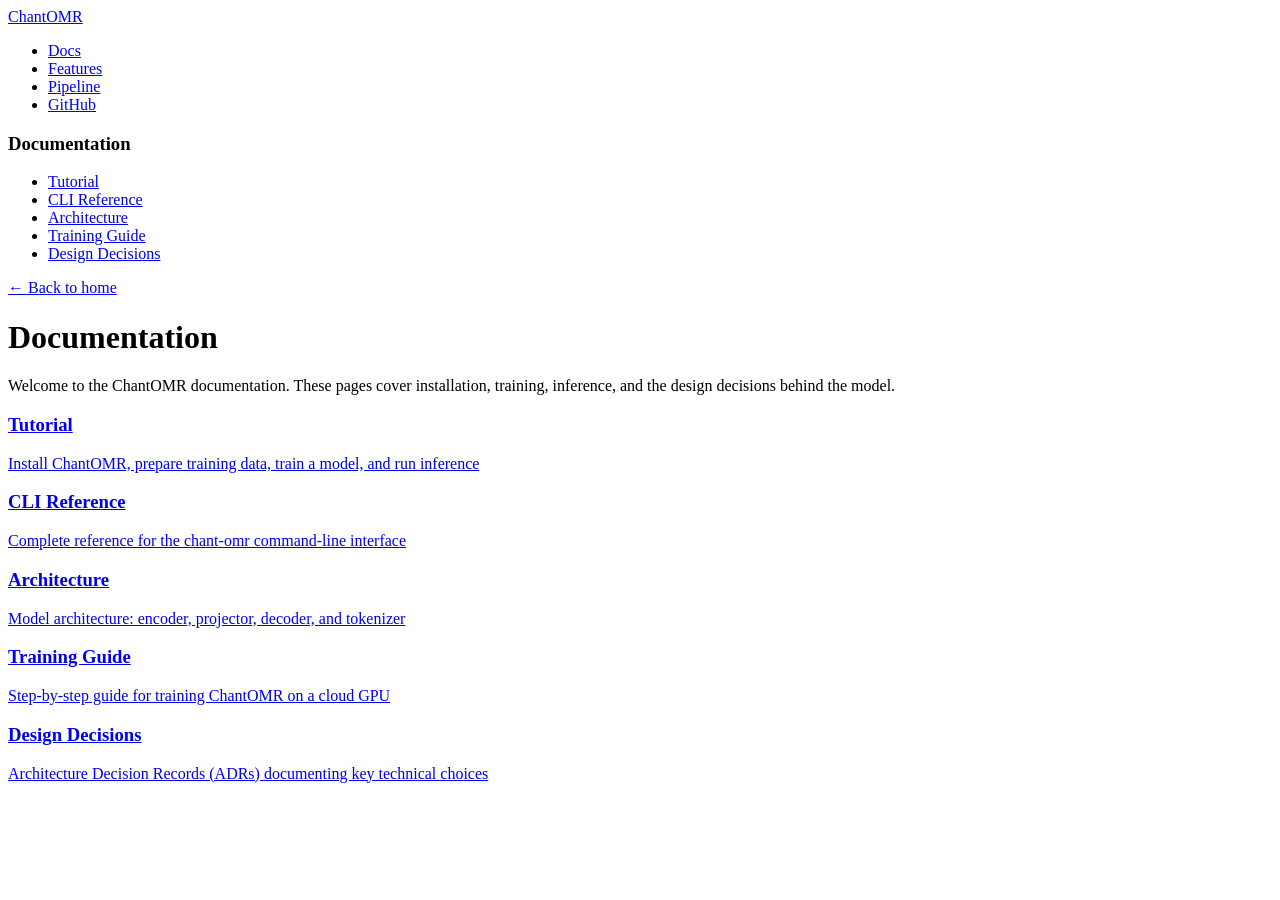
==== docs/docs/index.html @ a0e8e3df "Add GitHub Pages website with Hugo + parchment-scholarly theme Landing page: hero, 6 feature cards, " ====
<!doctype html><html lang=en><head><meta charset=utf-8><meta name=viewport content="width=device-width,initial-scale=1"><title>Documentation — ChantOMR</title><meta name=description content="End-to-end Optical Music Recognition for Gregorian chant square notation"><link rel=preconnect href=https://fonts.googleapis.com><link rel=preconnect href=https://fonts.gstatic.com crossorigin><link href="https://fonts.googleapis.com/css2?family=Playfair+Display:ital,wght@0,400;0,700;1,400&family=Inter:wght@400;500;600&display=swap" rel=stylesheet><link rel=stylesheet href=/chant-omr/css/style.css></head><body><nav class=site-nav><div class=nav-inner><a href=/ class=nav-brand>ChantOMR</a><ul class=nav-links><li><a href=/chant-omr/docs/>Docs</a></li><li><a href=/#features>Features</a></li><li><a href=/#pipeline>Pipeline</a></li><li><a href=https://github.com/pgarciaq/chant-omr target=_blank>GitHub</a></li></ul></div></nav><div class=docs-layout><aside class=docs-sidebar><h3 class=sidebar-title>Documentation</h3><ul class=sidebar-nav><li><a href=/chant-omr/docs/tutorial/>Tutorial</a></li><li><a href=/chant-omr/docs/cli-reference/>CLI Reference</a></li><li><a href=/chant-omr/docs/architecture/>Architecture</a></li><li><a href=/chant-omr/docs/training-guide/>Training Guide</a></li><li><a href=/chant-omr/docs/design-decisions/>Design Decisions</a></li></ul><a href=/ class=sidebar-back>&larr; Back to home</a></aside><main class=docs-content><h1 class=docs-page-title>Documentation</h1><p>Welcome to the ChantOMR documentation. These pages cover installation,
training, inference, and the design decisions behind the model.</p><div class=docs-cards><a href=/chant-omr/docs/tutorial/ class=docs-card><h3>Tutorial</h3><p>Install ChantOMR, prepare training data, train a model, and run inference</p></a><a href=/chant-omr/docs/cli-reference/ class=docs-card><h3>CLI Reference</h3><p>Complete reference for the chant-omr command-line interface</p></a><a href=/chant-omr/docs/architecture/ class=docs-card><h3>Architecture</h3><p>Model architecture: encoder, projector, decoder, and tokenizer</p></a><a href=/chant-omr/docs/training-guide/ class=docs-card><h3>Training Guide</h3><p>Step-by-step guide for training ChantOMR on a cloud GPU</p></a><a href=/chant-omr/docs/design-decisions/ class=docs-card><h3>Design Decisions</h3><p>Architecture Decision Records (ADRs) documenting key technical choices</p></a></div></main></div><script src=/chant-omr/js/slider.js></script></body></html>
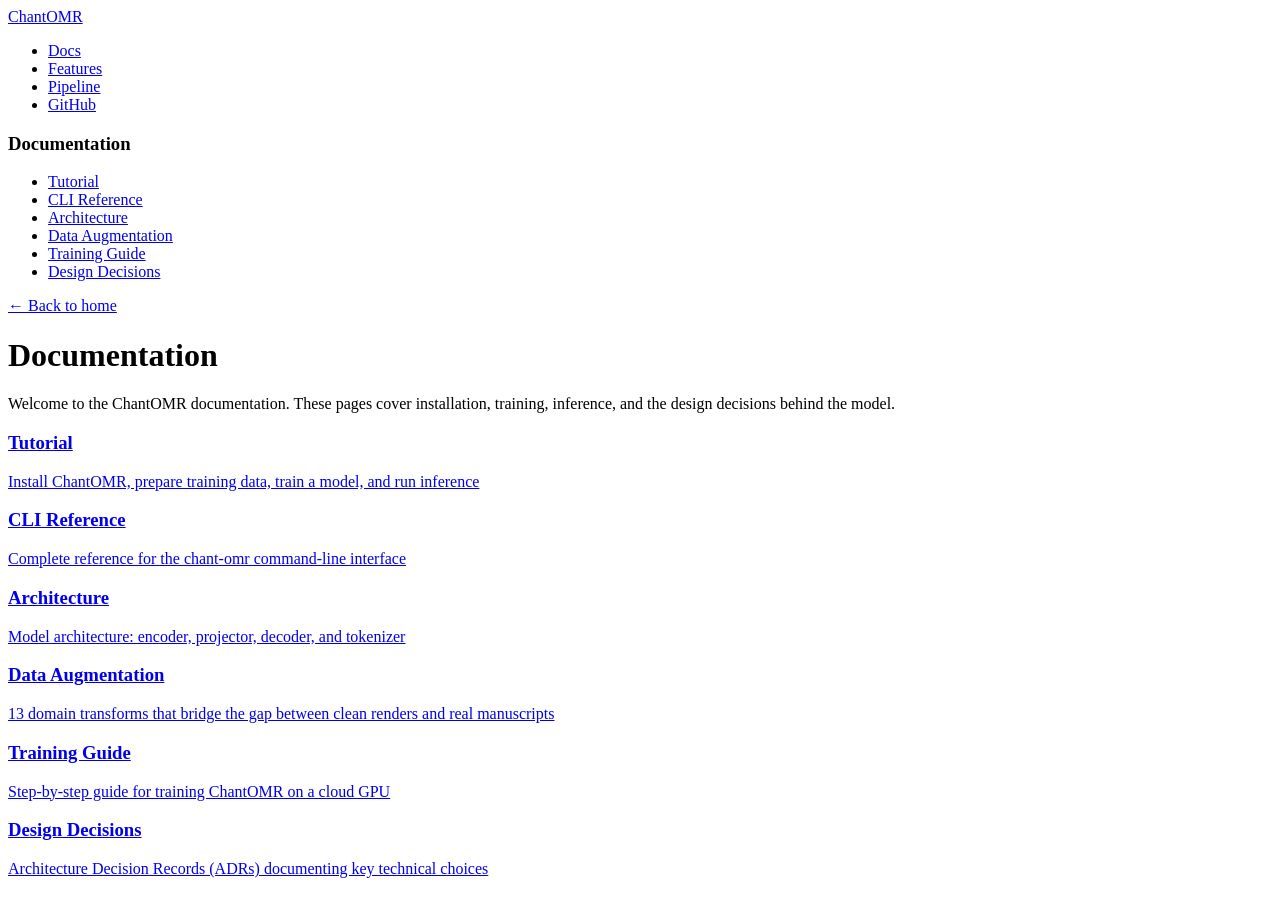
==== commit 460e9c1e: "website: add augmentation showcase gallery with 5 generated variants Generate 5 augmented versions o" ====
--- a/docs/docs/index.html
+++ b/docs/docs/index.html
@@ -1,2 +1,2 @@
-<!doctype html><html lang=en><head><meta charset=utf-8><meta name=viewport content="width=device-width,initial-scale=1"><title>Documentation — ChantOMR</title><meta name=description content="End-to-end Optical Music Recognition for Gregorian chant square notation"><link rel=preconnect href=https://fonts.googleapis.com><link rel=preconnect href=https://fonts.gstatic.com crossorigin><link href="https://fonts.googleapis.com/css2?family=Playfair+Display:ital,wght@0,400;0,700;1,400&family=Inter:wght@400;500;600&display=swap" rel=stylesheet><link rel=stylesheet href=/chant-omr/css/style.css></head><body><nav class=site-nav><div class=nav-inner><a href=/ class=nav-brand>ChantOMR</a><ul class=nav-links><li><a href=/chant-omr/docs/>Docs</a></li><li><a href=/#features>Features</a></li><li><a href=/#pipeline>Pipeline</a></li><li><a href=https://github.com/pgarciaq/chant-omr target=_blank>GitHub</a></li></ul></div></nav><div class=docs-layout><aside class=docs-sidebar><h3 class=sidebar-title>Documentation</h3><ul class=sidebar-nav><li><a href=/chant-omr/docs/tutorial/>Tutorial</a></li><li><a href=/chant-omr/docs/cli-reference/>CLI Reference</a></li><li><a href=/chant-omr/docs/architecture/>Architecture</a></li><li><a href=/chant-omr/docs/training-guide/>Training Guide</a></li><li><a href=/chant-omr/docs/design-decisions/>Design Decisions</a></li></ul><a href=/ class=sidebar-back>&larr; Back to home</a></aside><main class=docs-content><h1 class=docs-page-title>Documentation</h1><p>Welcome to the ChantOMR documentation. These pages cover installation,
-training, inference, and the design decisions behind the model.</p><div class=docs-cards><a href=/chant-omr/docs/tutorial/ class=docs-card><h3>Tutorial</h3><p>Install ChantOMR, prepare training data, train a model, and run inference</p></a><a href=/chant-omr/docs/cli-reference/ class=docs-card><h3>CLI Reference</h3><p>Complete reference for the chant-omr command-line interface</p></a><a href=/chant-omr/docs/architecture/ class=docs-card><h3>Architecture</h3><p>Model architecture: encoder, projector, decoder, and tokenizer</p></a><a href=/chant-omr/docs/training-guide/ class=docs-card><h3>Training Guide</h3><p>Step-by-step guide for training ChantOMR on a cloud GPU</p></a><a href=/chant-omr/docs/design-decisions/ class=docs-card><h3>Design Decisions</h3><p>Architecture Decision Records (ADRs) documenting key technical choices</p></a></div></main></div><script src=/chant-omr/js/slider.js></script></body></html>+<!doctype html><html lang=en><head><meta charset=utf-8><meta name=viewport content="width=device-width,initial-scale=1"><title>Documentation — ChantOMR</title><meta name=description content="End-to-end Optical Music Recognition for Gregorian chant square notation"><link rel=preconnect href=https://fonts.googleapis.com><link rel=preconnect href=https://fonts.gstatic.com crossorigin><link href="https://fonts.googleapis.com/css2?family=Playfair+Display:ital,wght@0,400;0,700;1,400&family=Inter:wght@400;500;600&display=swap" rel=stylesheet><link rel=stylesheet href=/chant-omr/css/style.css></head><body><nav class=site-nav><div class=nav-inner><a href=/ class=nav-brand>ChantOMR</a><ul class=nav-links><li><a href=/chant-omr/docs/>Docs</a></li><li><a href=/#features>Features</a></li><li><a href=/#pipeline>Pipeline</a></li><li><a href=https://github.com/pgarciaq/chant-omr target=_blank>GitHub</a></li></ul></div></nav><div class=docs-layout><aside class=docs-sidebar><h3 class=sidebar-title>Documentation</h3><ul class=sidebar-nav><li><a href=/chant-omr/docs/tutorial/>Tutorial</a></li><li><a href=/chant-omr/docs/cli-reference/>CLI Reference</a></li><li><a href=/chant-omr/docs/architecture/>Architecture</a></li><li><a href=/chant-omr/docs/augmentation/>Data Augmentation</a></li><li><a href=/chant-omr/docs/training-guide/>Training Guide</a></li><li><a href=/chant-omr/docs/design-decisions/>Design Decisions</a></li></ul><a href=/ class=sidebar-back>&larr; Back to home</a></aside><main class=docs-content><h1 class=docs-page-title>Documentation</h1><p>Welcome to the ChantOMR documentation. These pages cover installation,
+training, inference, and the design decisions behind the model.</p><div class=docs-cards><a href=/chant-omr/docs/tutorial/ class=docs-card><h3>Tutorial</h3><p>Install ChantOMR, prepare training data, train a model, and run inference</p></a><a href=/chant-omr/docs/cli-reference/ class=docs-card><h3>CLI Reference</h3><p>Complete reference for the chant-omr command-line interface</p></a><a href=/chant-omr/docs/architecture/ class=docs-card><h3>Architecture</h3><p>Model architecture: encoder, projector, decoder, and tokenizer</p></a><a href=/chant-omr/docs/augmentation/ class=docs-card><h3>Data Augmentation</h3><p>13 domain transforms that bridge the gap between clean renders and real manuscripts</p></a><a href=/chant-omr/docs/training-guide/ class=docs-card><h3>Training Guide</h3><p>Step-by-step guide for training ChantOMR on a cloud GPU</p></a><a href=/chant-omr/docs/design-decisions/ class=docs-card><h3>Design Decisions</h3><p>Architecture Decision Records (ADRs) documenting key technical choices</p></a></div></main></div><script src=/chant-omr/js/slider.js></script></body></html>
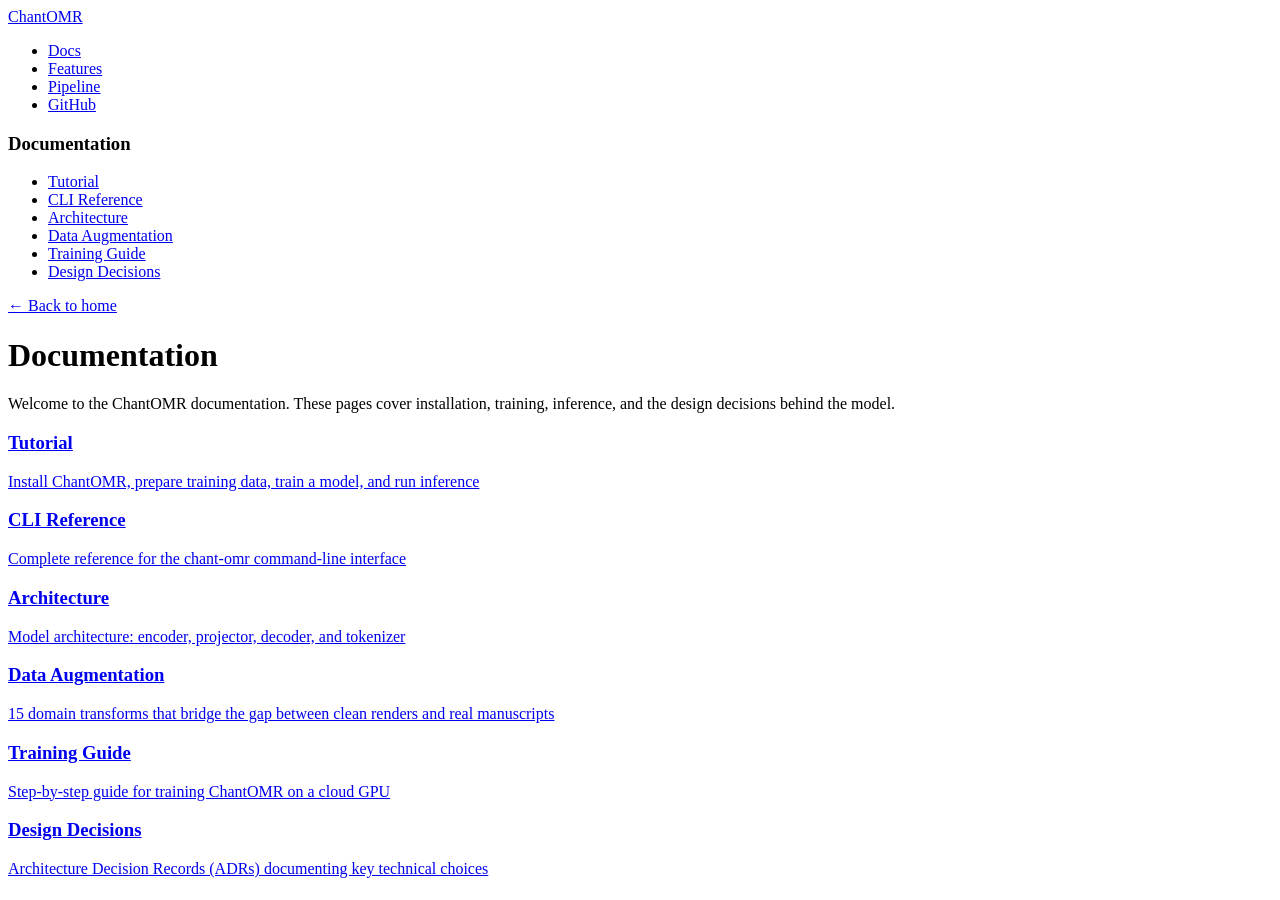
==== commit 9ecc56ab: "feat: ink bleeding and thickness variation augmentation transforms (#55) - Ink bleeding: oriented li" ====
--- a/docs/docs/index.html
+++ b/docs/docs/index.html
@@ -1,2 +1,2 @@
 <!doctype html><html lang=en><head><meta charset=utf-8><meta name=viewport content="width=device-width,initial-scale=1"><title>Documentation — ChantOMR</title><meta name=description content="End-to-end Optical Music Recognition for Gregorian chant square notation"><link rel=preconnect href=https://fonts.googleapis.com><link rel=preconnect href=https://fonts.gstatic.com crossorigin><link href="https://fonts.googleapis.com/css2?family=Playfair+Display:ital,wght@0,400;0,700;1,400&family=Inter:wght@400;500;600&display=swap" rel=stylesheet><link rel=stylesheet href=/chant-omr/css/style.css></head><body><nav class=site-nav><div class=nav-inner><a href=/ class=nav-brand>ChantOMR</a><ul class=nav-links><li><a href=/chant-omr/docs/>Docs</a></li><li><a href=/#features>Features</a></li><li><a href=/#pipeline>Pipeline</a></li><li><a href=https://github.com/pgarciaq/chant-omr target=_blank>GitHub</a></li></ul></div></nav><div class=docs-layout><aside class=docs-sidebar><h3 class=sidebar-title>Documentation</h3><ul class=sidebar-nav><li><a href=/chant-omr/docs/tutorial/>Tutorial</a></li><li><a href=/chant-omr/docs/cli-reference/>CLI Reference</a></li><li><a href=/chant-omr/docs/architecture/>Architecture</a></li><li><a href=/chant-omr/docs/augmentation/>Data Augmentation</a></li><li><a href=/chant-omr/docs/training-guide/>Training Guide</a></li><li><a href=/chant-omr/docs/design-decisions/>Design Decisions</a></li></ul><a href=/ class=sidebar-back>&larr; Back to home</a></aside><main class=docs-content><h1 class=docs-page-title>Documentation</h1><p>Welcome to the ChantOMR documentation. These pages cover installation,
-training, inference, and the design decisions behind the model.</p><div class=docs-cards><a href=/chant-omr/docs/tutorial/ class=docs-card><h3>Tutorial</h3><p>Install ChantOMR, prepare training data, train a model, and run inference</p></a><a href=/chant-omr/docs/cli-reference/ class=docs-card><h3>CLI Reference</h3><p>Complete reference for the chant-omr command-line interface</p></a><a href=/chant-omr/docs/architecture/ class=docs-card><h3>Architecture</h3><p>Model architecture: encoder, projector, decoder, and tokenizer</p></a><a href=/chant-omr/docs/augmentation/ class=docs-card><h3>Data Augmentation</h3><p>13 domain transforms that bridge the gap between clean renders and real manuscripts</p></a><a href=/chant-omr/docs/training-guide/ class=docs-card><h3>Training Guide</h3><p>Step-by-step guide for training ChantOMR on a cloud GPU</p></a><a href=/chant-omr/docs/design-decisions/ class=docs-card><h3>Design Decisions</h3><p>Architecture Decision Records (ADRs) documenting key technical choices</p></a></div></main></div><script src=/chant-omr/js/slider.js></script></body></html>+training, inference, and the design decisions behind the model.</p><div class=docs-cards><a href=/chant-omr/docs/tutorial/ class=docs-card><h3>Tutorial</h3><p>Install ChantOMR, prepare training data, train a model, and run inference</p></a><a href=/chant-omr/docs/cli-reference/ class=docs-card><h3>CLI Reference</h3><p>Complete reference for the chant-omr command-line interface</p></a><a href=/chant-omr/docs/architecture/ class=docs-card><h3>Architecture</h3><p>Model architecture: encoder, projector, decoder, and tokenizer</p></a><a href=/chant-omr/docs/augmentation/ class=docs-card><h3>Data Augmentation</h3><p>15 domain transforms that bridge the gap between clean renders and real manuscripts</p></a><a href=/chant-omr/docs/training-guide/ class=docs-card><h3>Training Guide</h3><p>Step-by-step guide for training ChantOMR on a cloud GPU</p></a><a href=/chant-omr/docs/design-decisions/ class=docs-card><h3>Design Decisions</h3><p>Architecture Decision Records (ADRs) documenting key technical choices</p></a></div></main></div><script src=/chant-omr/js/slider.js></script></body></html>
